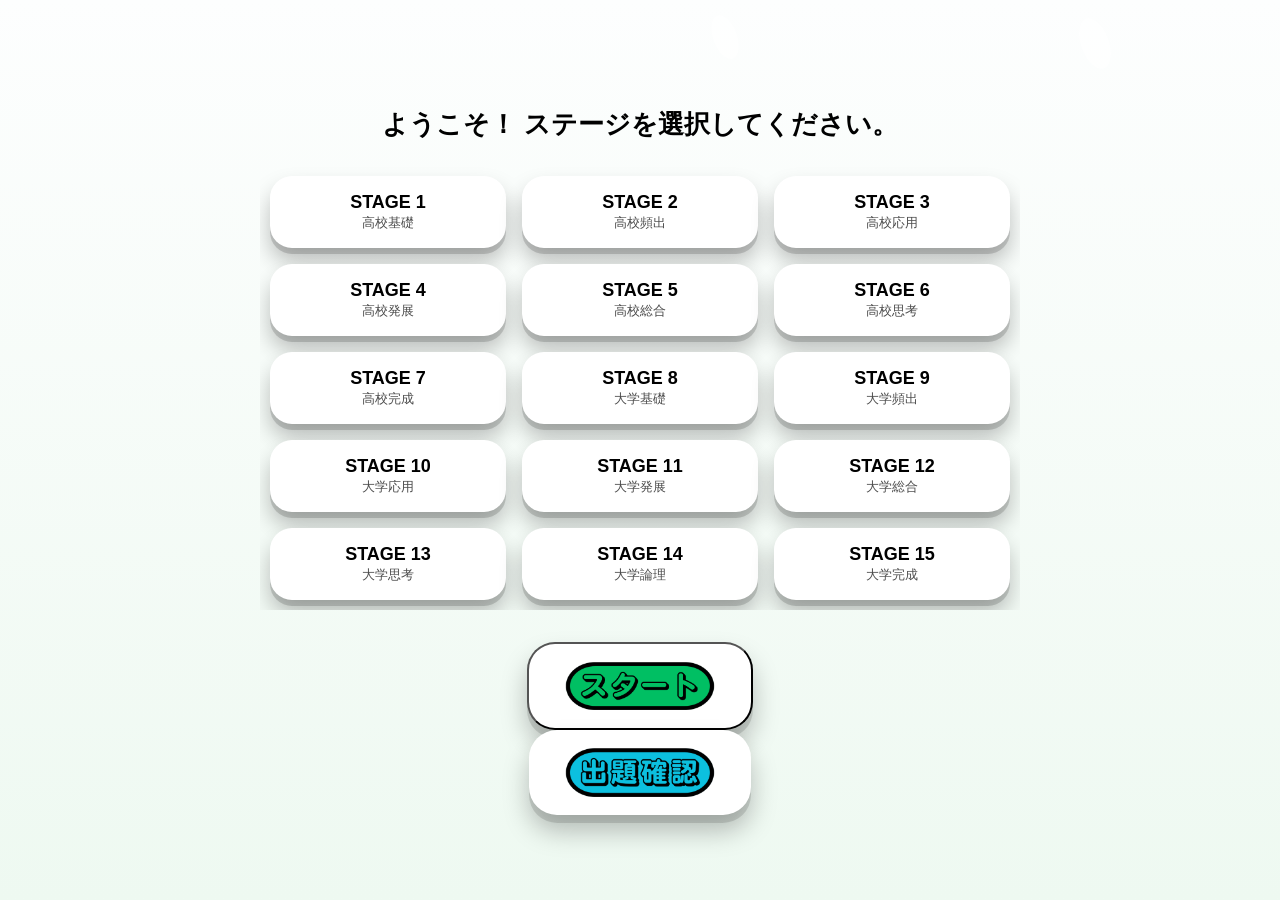
==== THE-POPI-TEST/index.html @ bfc6c20d "Add files via upload" ====
<!DOCTYPE html>
<html lang="ja">
<head>
  <meta charset="UTF-8">
  <meta name="viewport" content="width=device-width, initial-scale=1.0">
  <title>TEST/テスト</title>
  <link rel="stylesheet" href="index.css">
  <link rel="manifest" href="manifest.json">
  <meta name="theme-color" content="#06bf0d">
</head>

<body>

  <div class="gummy-rain" id="gummyRain"></div>

  <h2 class="stage-title">ようこそ！ ステージを選択してください。</h2>

  <div class="stage-list">
    <button class="stage-btn" data-stage="1"><span class="stage-num">STAGE 1</span><span class="stage-desc">高校基礎</span></button>
    <button class="stage-btn" data-stage="2"><span class="stage-num">STAGE 2</span><span class="stage-desc">高校頻出</span></button>
    <button class="stage-btn" data-stage="3"><span class="stage-num">STAGE 3</span><span class="stage-desc">高校応用</span></button>
    <button class="stage-btn" data-stage="4"><span class="stage-num">STAGE 4</span><span class="stage-desc">高校発展</span></button>
    <button class="stage-btn" data-stage="5"><span class="stage-num">STAGE 5</span><span class="stage-desc">高校総合</span></button>
    <button class="stage-btn" data-stage="6"><span class="stage-num">STAGE 6</span><span class="stage-desc">高校思考</span></button>
    <button class="stage-btn" data-stage="7"><span class="stage-num">STAGE 7</span><span class="stage-desc">高校完成</span></button>
    <button class="stage-btn" data-stage="8"><span class="stage-num">STAGE 8</span><span class="stage-desc">大学基礎</span></button>
    <button class="stage-btn" data-stage="9"><span class="stage-num">STAGE 9</span><span class="stage-desc">大学頻出</span></button>
    <button class="stage-btn" data-stage="10"><span class="stage-num">STAGE 10</span><span class="stage-desc">大学応用</span></button>
    <button class="stage-btn" data-stage="11"><span class="stage-num">STAGE 11</span><span class="stage-desc">大学発展</span></button>
    <button class="stage-btn" data-stage="12"><span class="stage-num">STAGE 12</span><span class="stage-desc">大学総合</span></button>
    <button class="stage-btn" data-stage="13"><span class="stage-num">STAGE 13</span><span class="stage-desc">大学思考</span></button>
    <button class="stage-btn" data-stage="14"><span class="stage-num">STAGE 14</span><span class="stage-desc">大学論理</span></button>
    <button class="stage-btn" data-stage="15"><span class="stage-num">STAGE 15</span><span class="stage-desc">大学完成</span></button>
  </div>

  <button class="gummy-btn start-btn" id="startBtn">
    <img src="pic/start.png" alt="スタート">
  </button>

  <a href="test-ch.html" class="gummy-btn start-btn">
    <img src="pic/quemo-check.png" alt="出題確認">
  </a>

  <script src="index.js"></script>

<script>
    if ("serviceWorker" in navigator) {
      navigator.serviceWorker.register("service-worker.js");
    }
</script>

</body>
</html>
---- THE-POPI-TEST/index.css ----
* {
  box-sizing: border-box;
  -webkit-tap-highlight-color: transparent;
}

body {
  margin: 0;
  min-height: 100vh;
  font-family: "Arial Rounded MT Bold", Arial, sans-serif;
  background: linear-gradient(180deg, #fdfefe, #eef9f1);
  display: flex;
  flex-direction: column;
  align-items: center;
  justify-content: center;
  overflow-x: hidden;
}

.main-logo {
  margin-bottom: 36px;
}

.main-logo img {
  width: min(380px, 90vw);
  height: auto;
}

.gummy-btn {
  display: inline-flex;
  align-items: center;
  justify-content: center;
  padding: 16px 36px;
  border-radius: 28px;
  background: #fff;
  box-shadow:
    0 8px 0 rgba(0,0,0,0.12),
    0 16px 26px rgba(0,0,0,0.25);
  animation: gummyIdle 2.5s ease-in-out infinite;
  transition: transform 0.15s, box-shadow 0.15s;
  cursor: pointer;
}

.gummy-btn img {
  width: clamp(140px, 40vw, 220px);
  height: auto;
}

.gummy-btn:active {
  transform: translateY(6px);
  box-shadow:
    0 4px 0 rgba(0,0,0,0.15),
    0 8px 16px rgba(0,0,0,0.25);
}



.stage-title {
  margin-bottom: 24px;
  font-size: clamp(20px, 5vw, 26px);
  text-align: center;
}

.stage-list {
  display: grid;
  grid-template-columns: repeat(auto-fit, minmax(220px, 1fr));
  gap: 16px;
  width: 100%;
  max-width: 760px;
  max-height: 60vh;
  overflow-y: auto;
  padding: 10px;
  margin-bottom: 32px;
}

.stage-btn {
  padding: 16px 20px;
  border-radius: 22px;
  border: none;
  background: #fff;
  font-size: 16px;
  cursor: pointer;
  box-shadow:
    0 6px 0 rgba(0,0,0,0.15),
    0 14px 22px rgba(0,0,0,0.25);
  animation: gummyIdle 2.5s ease-in-out infinite;
  transition: transform 0.12s, box-shadow 0.12s;
}

.stage-btn:active {
  transform: translateY(5px);
  box-shadow:
    0 3px 0 rgba(0,0,0,0.15),
    0 6px 14px rgba(0,0,0,0.25);
}

.stage-btn.active {
  outline: 4px solid #06bf0d;
}

.stage-num {
  display: block;
  font-weight: bold;
  font-size: 18px;
}

.stage-desc {
  font-size: 13px;
  opacity: 0.7;
}

.start-btn-area {
  display: flex;
  flex-wrap: wrap;
  gap: 18px;
  justify-content: center;
}

.start-btn img {
  width: clamp(110px, 30vw, 150px);
  height: auto;
}

.gummy-rain {
  position: fixed;
  inset: 0;
  pointer-events: none;
  z-index: -1;
}

.gummy {
  position: absolute;
  width: 60px;
  height: 88px;
  border-radius: 50% / 60%;
  opacity: 0.95;
  animation: fall linear, squish 2s ease-in-out infinite;
}

.gummy::before {
  content: "";
  position: absolute;
  top: 12%;
  left: 18%;
  width: 28%;
  height: 38%;
  background: rgba(255,255,255,.6);
  border-radius: 50%;
  transform: rotate(-20deg);
}

.green {
  background: #22ff8d;
}

@keyframes gummyIdle {
  0%,100% { transform: scale(1); }
  50% { transform: scale(1.03,0.97); }
}

@keyframes fall {
  from { transform: translateY(-120px) rotate(0deg); }
  to { transform: translateY(110vh) rotate(360deg); }
}

@keyframes squish {
  0%,100% { border-radius: 50% / 60%; }
  50% { border-radius: 55% / 50%; }
}

@media (max-width: 768px) {
  body {
    padding: 16px;
    justify-content: flex-start;
  }

  .stage-list {
    grid-template-columns: 1fr;
    max-width: 340px;
    max-height: 55vh;
  }

  .stage-btn {
    font-size: 15px;
    padding: 14px;
  }

  .stage-num {
    font-size: 17px;
  }
}

@media (max-width: 420px) {
  .main-logo img {
    width: 220px;
  }

  .stage-title {
    font-size: 19px;
  }

  .start-btn img {
    width: 110px;
  }
}
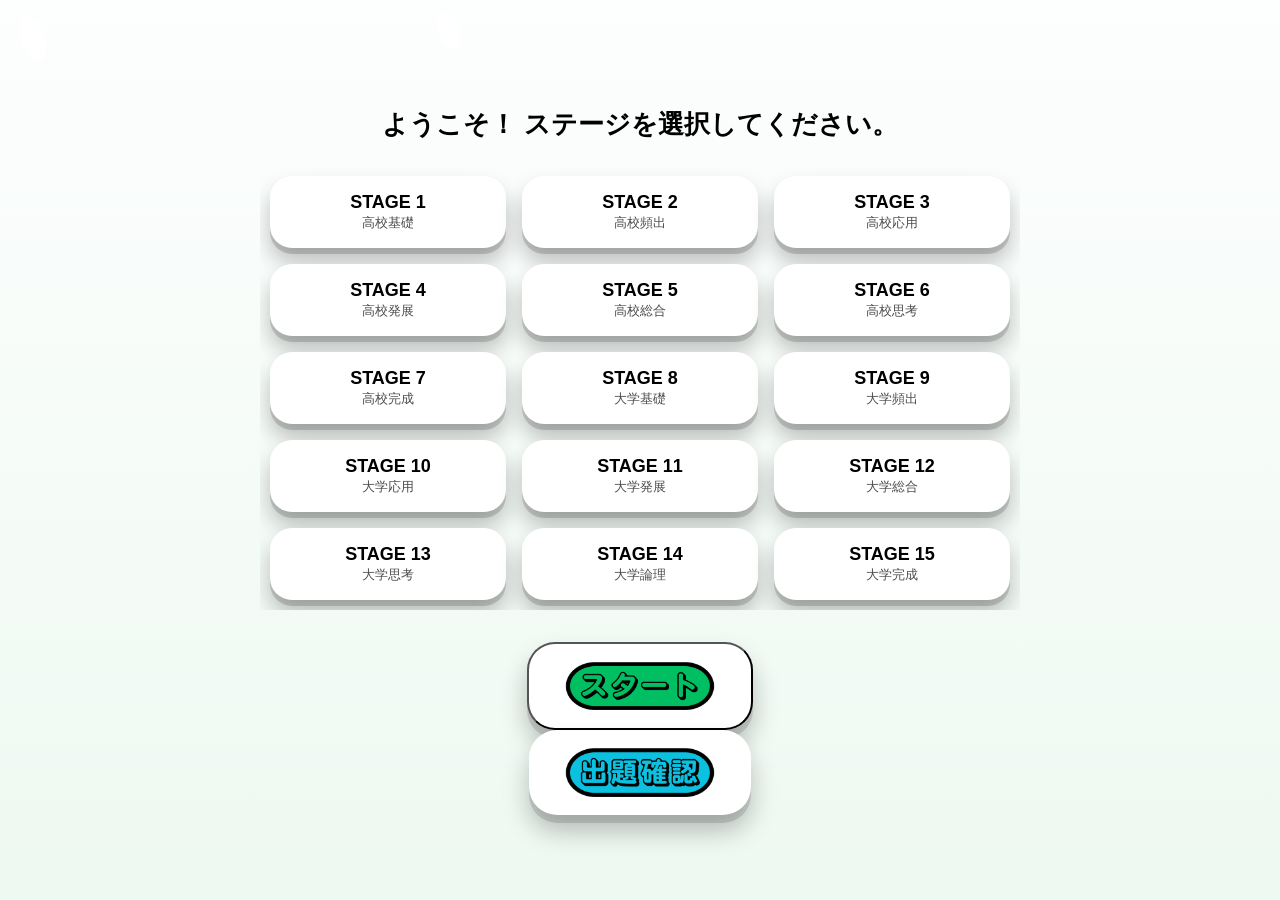
==== commit d0bcf87d: "Update index.html" ====
--- a/THE-POPI-TEST/index.html
+++ b/THE-POPI-TEST/index.html
@@ -2,7 +2,7 @@
 <html lang="ja">
 <head>
   <meta charset="UTF-8">
-  <meta name="viewport" content="width=device-width, initial-scale=1.0">
+  <meta name="viewport" content="width=device-width, initial-scale=1.0, maximum-scale=1.0, user-scalable=no">
   <title>TEST/テスト</title>
   <link rel="stylesheet" href="index.css">
   <link rel="manifest" href="manifest.json">
@@ -52,3 +52,4 @@
 </body>
 </html>
 
+
